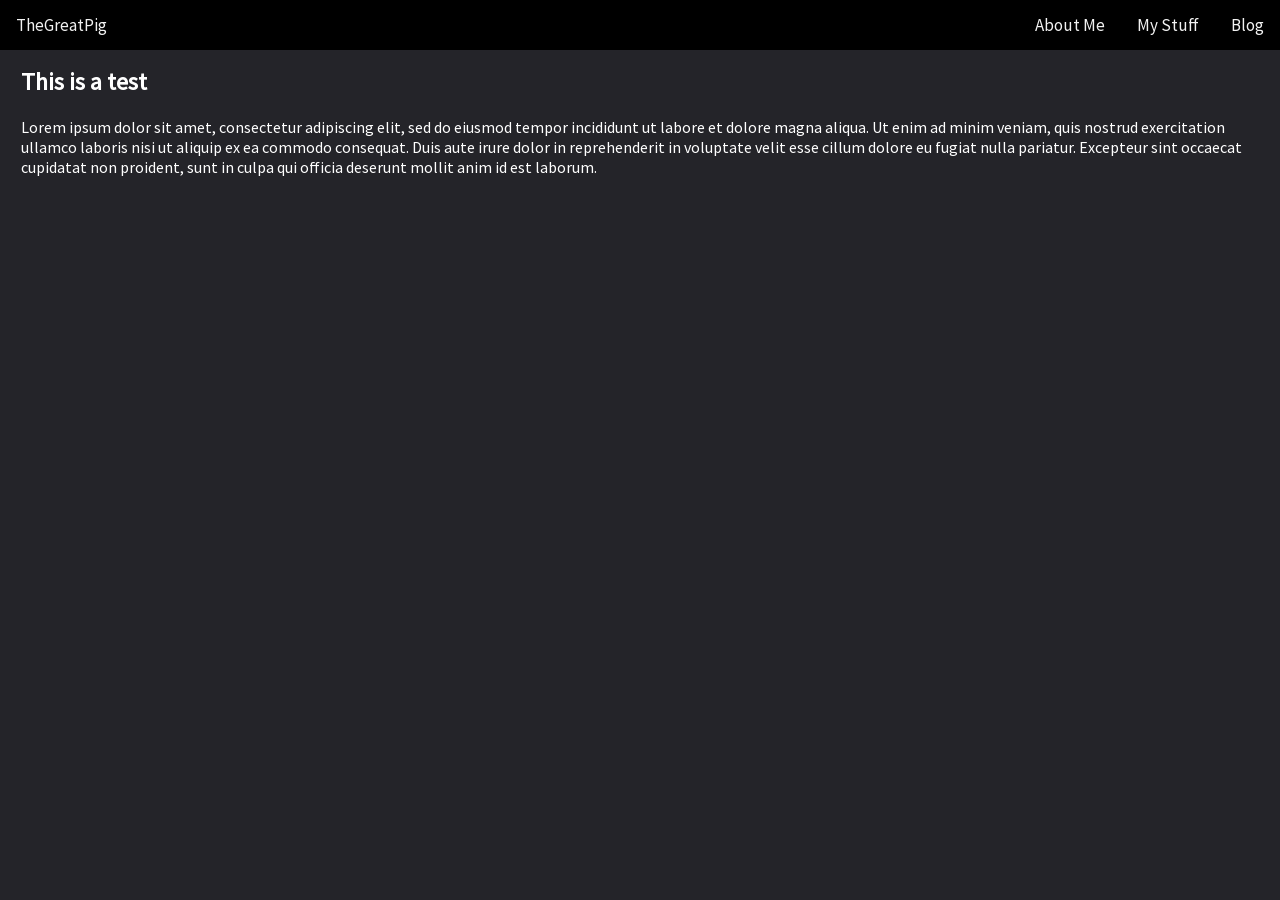
==== index.html @ e9ac21f5 "added navigation bar" ====
<!doctype html>
<html>
    <head>
        <meta charset="UTF-8">
        <link rel="stylesheet" href="styles.css">
        <title>TheGreatPig - Official Site</title>
    </head>

    <body>
        <div class="navbar">
            <div class="navbar_logo">
                TheGreatPig
            </div>

            <a href=""><div class="navbar_buttons">Blog</div></a>
            <a href=""><div class="navbar_buttons">My Stuff</div></a>
            <a href=""><div class="navbar_buttons">About Me</div></a>
            
        </div> 

        <div class="main">
            <h2>This is a test</h2>
            <div class="thing1"> 
                Lorem ipsum dolor sit amet, consectetur adipiscing elit, sed do eiusmod tempor incididunt ut labore et dolore magna aliqua. Ut enim ad minim veniam, quis nostrud exercitation ullamco laboris nisi ut aliquip ex ea commodo consequat. Duis aute irure dolor in reprehenderit in voluptate velit esse cillum dolore eu fugiat nulla pariatur. Excepteur sint occaecat cupidatat non proident, sunt in culpa qui officia deserunt mollit anim id est laborum.
            </div>
        </div>
    </body>
</html>
---- styles.css ----
@font-face { 
    font-family: SourceSansPro;
    src: url(data/Source_Sans_Pro/SourceSansPro-Regular.ttf);}
body {
    background-color: #242429;
    color: #ffffff;
    font-family: SourceSansPro, helvetica, arial, sans serif;
    margin: 0;
}
.navbar {
    display: block;
    background-color: #000000;
    overflow: hidden;
    position: fixed;
    top: 0;
    width: 100%;
}

.navbar_buttons {
    float: right;
    color: #f2f2f2;
    padding: 14px 16px;
    text-decoration: none;
    font-size: 17px;
}

.navbar_buttons:hover {
    color: #d31fca;
}

.navbar_logo {
    float: left;
    color: #f2f2f2;
    padding: 14px 16px;
    text-decoration: none;
    font-size: 17px;

}



.main {
    padding: 16px;
    margin-top: 30px;
    margin-left: 5px;
}
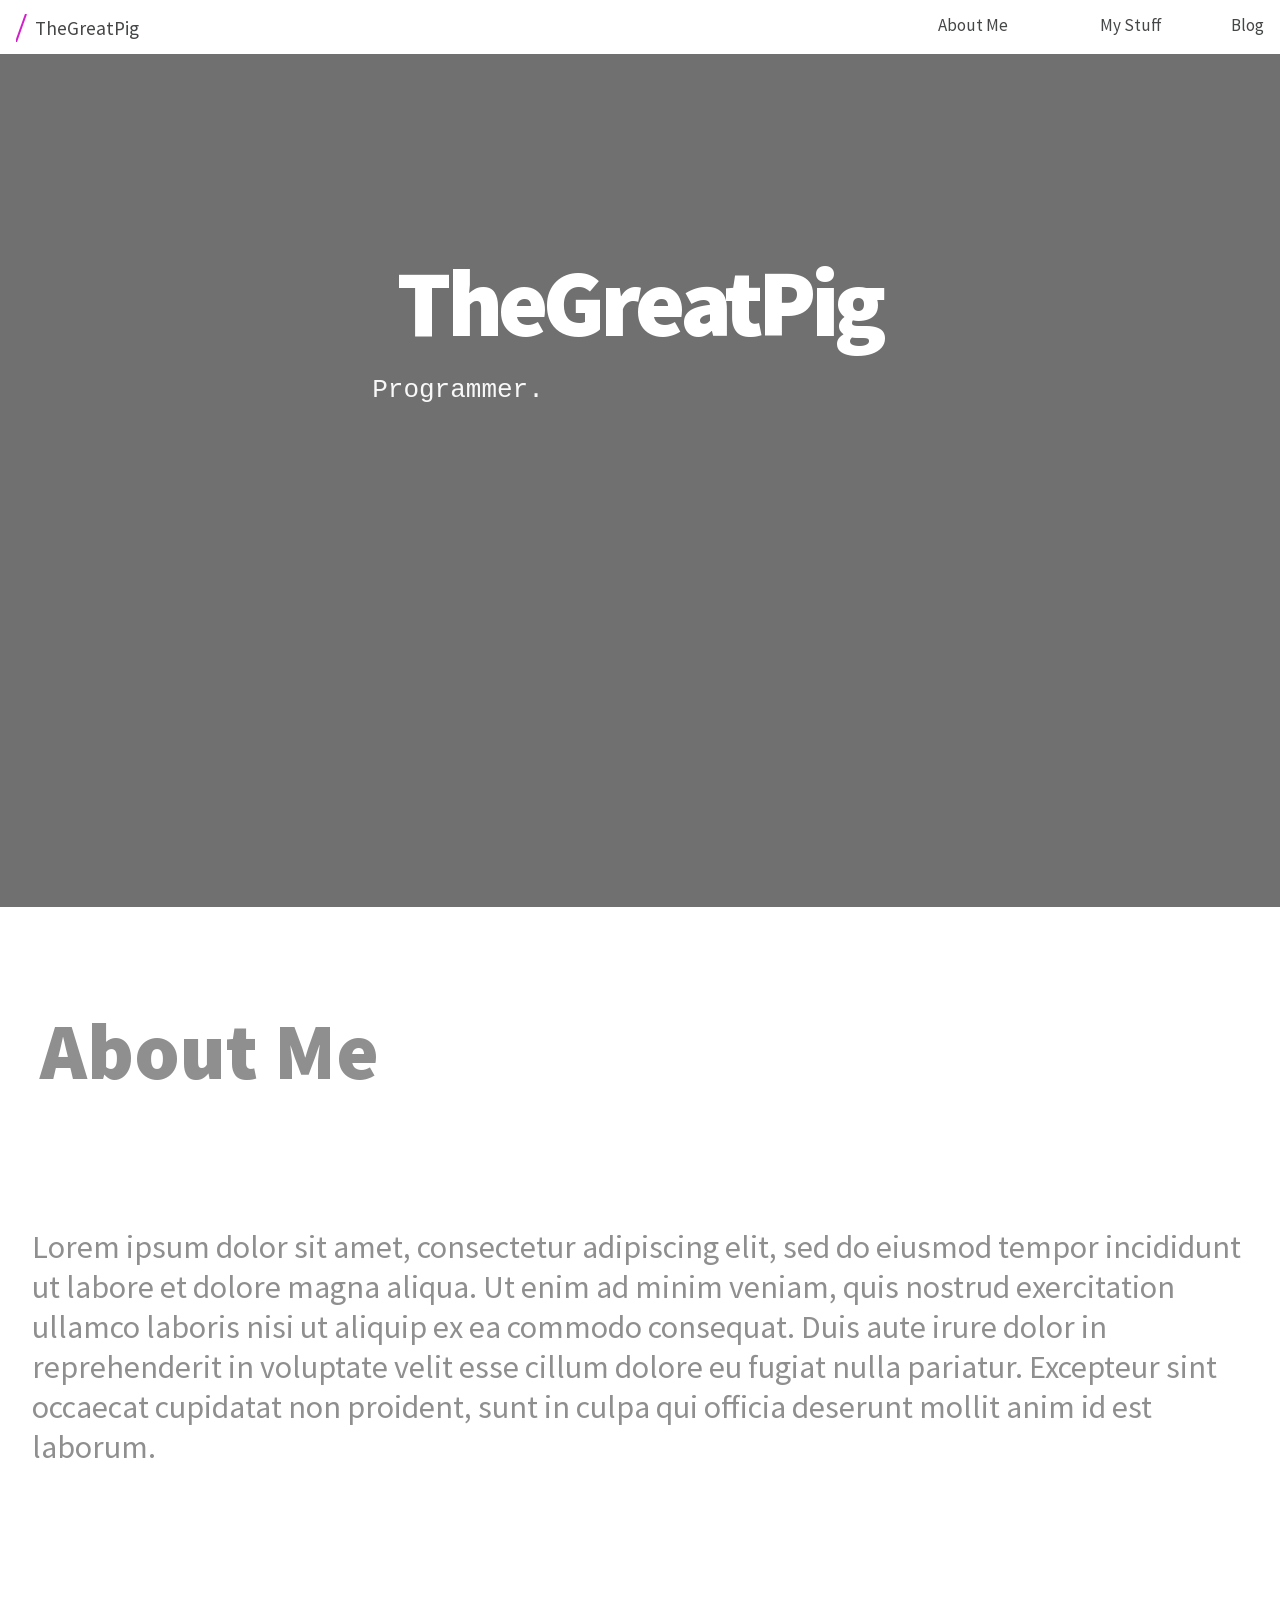
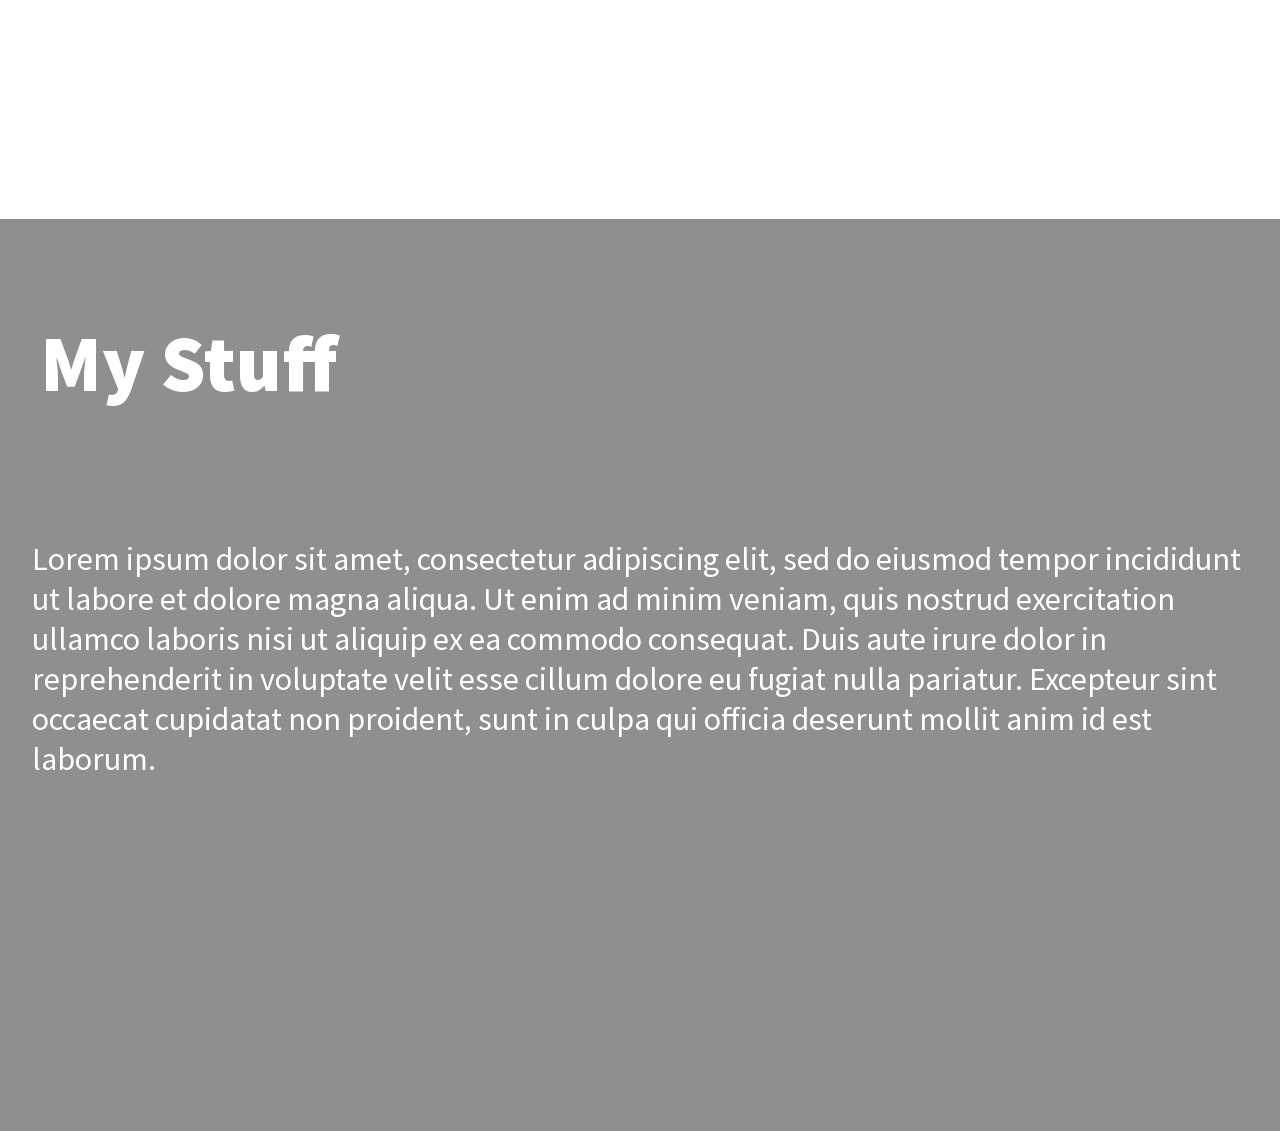
==== commit d9aafb04: "added about me and my stuff section, smooth scrolling and new color style" ====
--- a/index.html
+++ b/index.html
@@ -4,25 +4,56 @@
         <meta charset="UTF-8">
         <link rel="stylesheet" href="styles.css">
         <title>TheGreatPig - Official Site</title>
+        <script src="scripts.js"></script>
+
     </head>
 
     <body>
+        <script src="scripts.js"></script>
         <div class="navbar">
-            <div class="navbar_logo">
-                TheGreatPig
+            <div class="navbar-logo">
+                <a href="javascript:scrollTo(0);">
+                    <div class="navbar-logo-line">
+                        <svg height="28" width="28">
+                            <line x1="10" y1="0" x2="0" y2="28"
+                            style="stroke: #d31fca;stroke-width: 2;" />
+                        </svg>
+                    </div>
+                    <div class="navbar-logo-text">
+                        TheGreatPig
+                    </div>
+                </a>
             </div>
-
-            <a href=""><div class="navbar_buttons">Blog</div></a>
-            <a href=""><div class="navbar_buttons">My Stuff</div></a>
-            <a href=""><div class="navbar_buttons">About Me</div></a>
-            
+            <a href="javascript:scrollTo(860);"><div class="navbar-buttons">About Me</div></a>
+            <a href="javascript:scrollTo(1720);"><div class="navbar-buttons">My Stuff</div></a>
+            <a href=""><div class="navbar-buttons">Blog</div></a>
         </div> 
 
-        <div class="main">
-            <h2>This is a test</h2>
-            <div class="thing1"> 
-                Lorem ipsum dolor sit amet, consectetur adipiscing elit, sed do eiusmod tempor incididunt ut labore et dolore magna aliqua. Ut enim ad minim veniam, quis nostrud exercitation ullamco laboris nisi ut aliquip ex ea commodo consequat. Duis aute irure dolor in reprehenderit in voluptate velit esse cillum dolore eu fugiat nulla pariatur. Excepteur sint occaecat cupidatat non proident, sunt in culpa qui officia deserunt mollit anim id est laborum.
+        <div class="main-container">
+            <div class="name-container">
+                <div class="name-heading">
+                    <h1>TheGreatPig</h1>
+                </div>
+                <div class="name-text">
+                    Programmer.
+                </div>
+            </div>
+            <div class="about-container">
+                <div class="about-heading">
+                    <h1>About Me</h1>
+                </div>
+                <div class="about-text">
+                    Lorem ipsum dolor sit amet, consectetur adipiscing elit, sed do eiusmod tempor incididunt ut labore et dolore magna aliqua. Ut enim ad minim veniam, quis nostrud exercitation ullamco laboris nisi ut aliquip ex ea commodo consequat. Duis aute irure dolor in reprehenderit in voluptate velit esse cillum dolore eu fugiat nulla pariatur. Excepteur sint occaecat cupidatat non proident, sunt in culpa qui officia deserunt mollit anim id est laborum.
+                </div>
+            </div>
+            <div class="my-stuff-container">
+                <div class="my-stuff-heading">
+                    <h1>My Stuff</h1>
+                </div>
+                <div class="my-stuff-text">
+                    Lorem ipsum dolor sit amet, consectetur adipiscing elit, sed do eiusmod tempor incididunt ut labore et dolore magna aliqua. Ut enim ad minim veniam, quis nostrud exercitation ullamco laboris nisi ut aliquip ex ea commodo consequat. Duis aute irure dolor in reprehenderit in voluptate velit esse cillum dolore eu fugiat nulla pariatur. Excepteur sint occaecat cupidatat non proident, sunt in culpa qui officia deserunt mollit anim id est laborum.
+                </div>
             </div>
         </div>
     </body>
-</html>
+</html>
--- a/styles.css
+++ b/styles.css
@@ -1,6 +1,17 @@
 @font-face { 
     font-family: SourceSansPro;
-    src: url(data/Source_Sans_Pro/SourceSansPro-Regular.ttf);}
+    src: url(data/Source_Sans_Pro/SourceSansPro-Regular.ttf);
+}
+
+@font-face { 
+    font-family: SourceSansPro-Black;
+    src: url(data/Source_Sans_Pro/SourceSansPro-Black.ttf);
+}
+
+html {
+    scroll-behavior: smooth;
+  }
+
 body {
     background-color: #242429;
     color: #ffffff;
@@ -8,39 +19,112 @@
     margin: 0;
 }
 .navbar {
-    display: block;
-    background-color: #000000;
+    display: grid;
+    background-color: #ffffff;
     overflow: hidden;
     position: fixed;
     top: 0;
     width: 100%;
+    text-decoration: none;
+    color: #454647;
+    grid-template-columns: 8fr 2fr 1.5fr 1fr;
 }
 
-.navbar_buttons {
+.navbar-buttons {
     float: right;
-    color: #f2f2f2;
     padding: 14px 16px;
     text-decoration: none;
     font-size: 17px;
+    color: #454647
 }
 
-.navbar_buttons:hover {
+.navbar-buttons:hover {
     color: #d31fca;
 }
 
-.navbar_logo {
-    float: left;
-    color: #f2f2f2;
+.navbar-logo {
     padding: 14px 16px;
     text-decoration: none;
-    font-size: 17px;
-
 }
 
+.navbar-logo a {
+    text-decoration: none;
+}
 
+.navbar-logo-text {
+    margin-top: -1.55em;
+    margin-left: 1em;
+    text-decoration: none;
+    font-size: 1.2em;
+    color: #454647
+}
 
-.main {
-    padding: 16px;
-    margin-top: 30px;
-    margin-left: 5px;
-}+.main-container {
+    display: grid;
+    margin-top: 50px;
+}
+
+.name-container {
+    display: grid;
+    width: 100%;
+    padding-top: 8em;
+    padding-bottom: 30em;
+    background-color: #707070;
+    grid-template-columns: auto;
+    
+}
+
+.name-heading {
+    font-family: SourceSansPro-Black, sans-serif;
+    font-size: 3em;
+    display: flex;
+    justify-content: center;
+    align-items: center;
+    letter-spacing: -0.1em;
+}
+.name-text {
+    font-size: 2em;
+    font-family: monospace;
+    margin-left: -14em;
+    margin-top: -2em;
+    text-align: center;
+    color: #f8f8f8;
+}
+
+.about-container {
+    display: grid;
+    width: 100%;
+    padding-bottom: 25%;
+    background-color: #ffffff;
+    color: #8f8f8f;
+    grid-template-columns: auto;
+}
+
+.about-heading {
+    margin: 1em;
+    font-family: SourceSansPro-Black, sans-serif;
+    font-size: 2.5em;
+}
+.about-text {
+    margin: 1em;
+    font-size: 2em;
+}
+
+.my-stuff-container {
+    display: grid;
+    width: 100%;
+    padding-bottom: 25%;
+    background-color: #8f8f8f;
+    color: #ffffff;
+    grid-template-columns: auto;
+}
+
+.my-stuff-heading {
+    margin: 1em;
+    font-family: SourceSansPro-Black, sans-serif;
+    font-size: 2.5em;
+}
+.my-stuff-text {
+    margin: 1em;
+    font-size: 2em;
+}
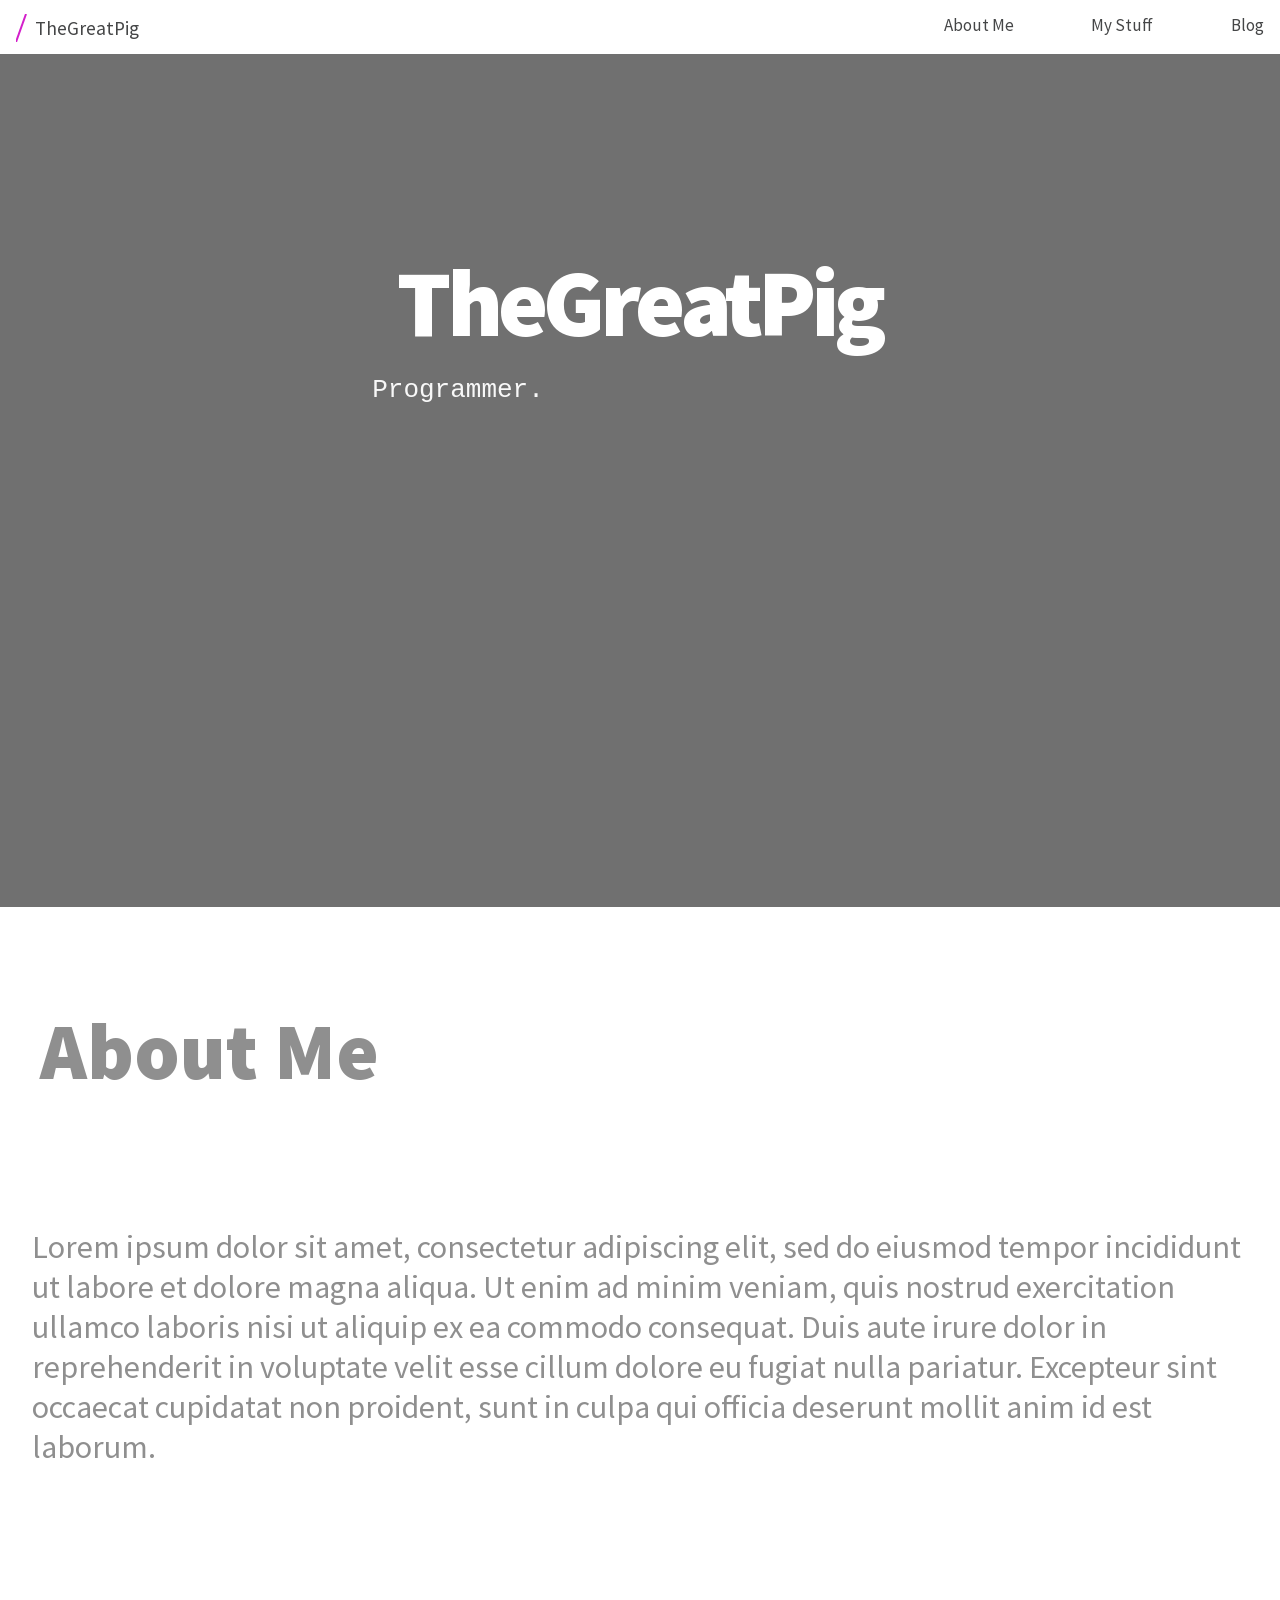
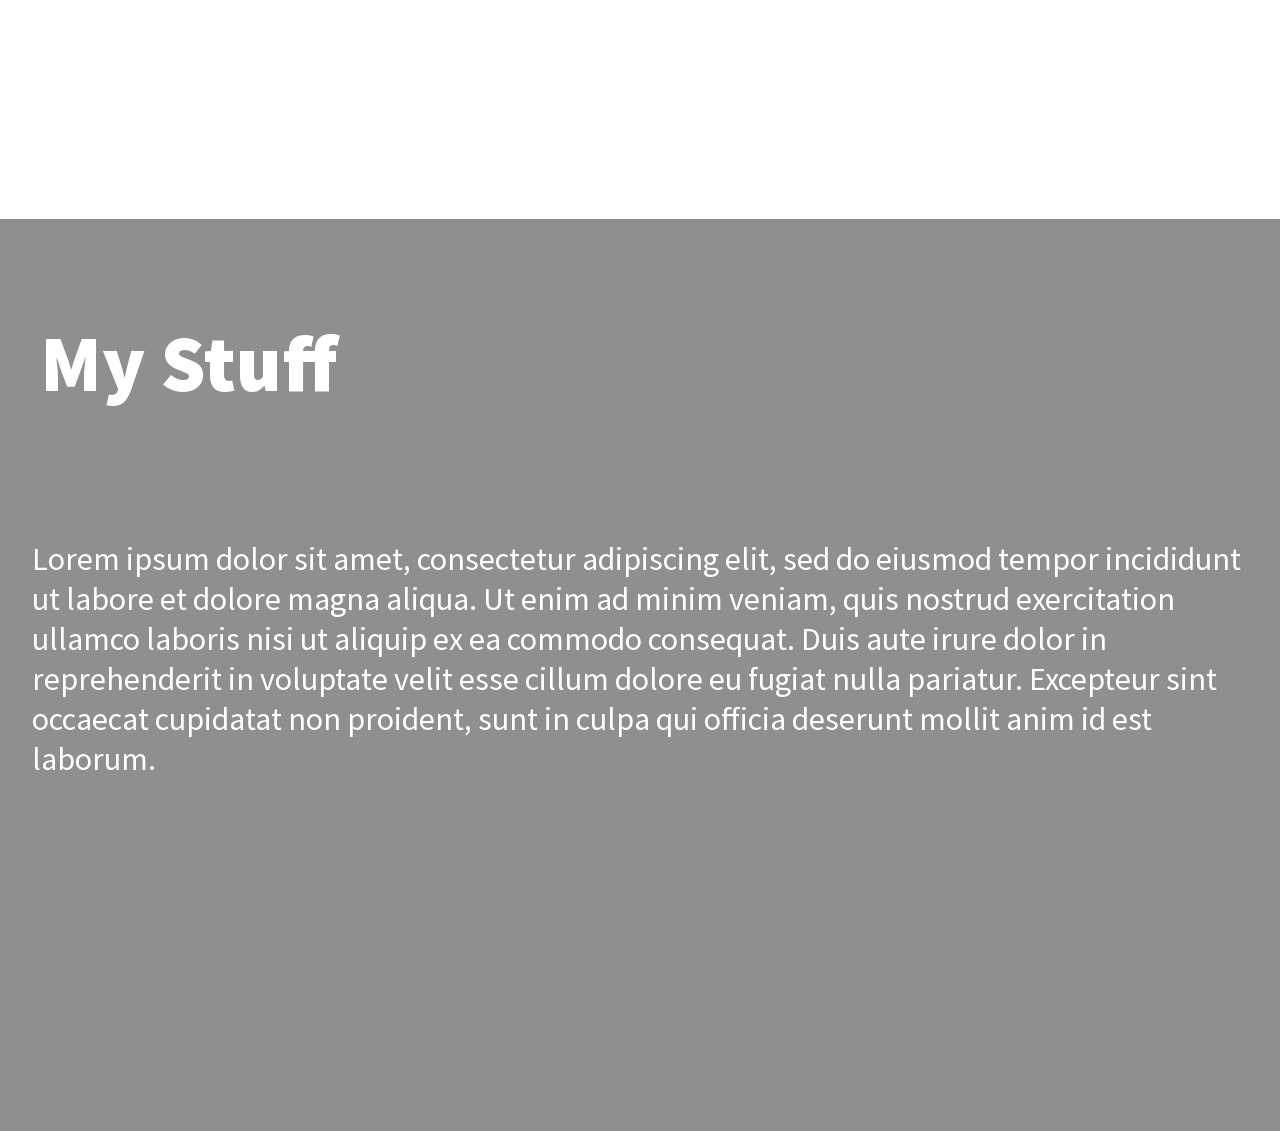
==== commit a21c5816: "fixed navigation bar" ====
--- a/index.html
+++ b/index.html
@@ -24,6 +24,7 @@
                     </div>
                 </a>
             </div>
+            <div class="navbar-space"></div>
             <a href="javascript:scrollTo(860);"><div class="navbar-buttons">About Me</div></a>
             <a href="javascript:scrollTo(1720);"><div class="navbar-buttons">My Stuff</div></a>
             <a href=""><div class="navbar-buttons">Blog</div></a>
--- a/styles.css
+++ b/styles.css
@@ -27,7 +27,7 @@
     width: 100%;
     text-decoration: none;
     color: #454647;
-    grid-template-columns: 8fr 2fr 1.5fr 1fr;
+    grid-template-columns: 2fr 6fr 1.25fr 1.25fr 1fr;
 }
 
 .navbar-buttons {
@@ -45,11 +45,13 @@
 .navbar-logo {
     padding: 14px 16px;
     text-decoration: none;
+
 }
 
 .navbar-logo a {
     text-decoration: none;
 }
+
 
 .navbar-logo-text {
     margin-top: -1.55em;
@@ -57,6 +59,10 @@
     text-decoration: none;
     font-size: 1.2em;
     color: #454647
+}
+
+.navbar-logo-text:hover{
+    color: #d31fca;
 }
 
 .main-container {
@@ -89,6 +95,7 @@
     margin-top: -2em;
     text-align: center;
     color: #f8f8f8;
+    pointer-events: none;
 }
 
 .about-container {
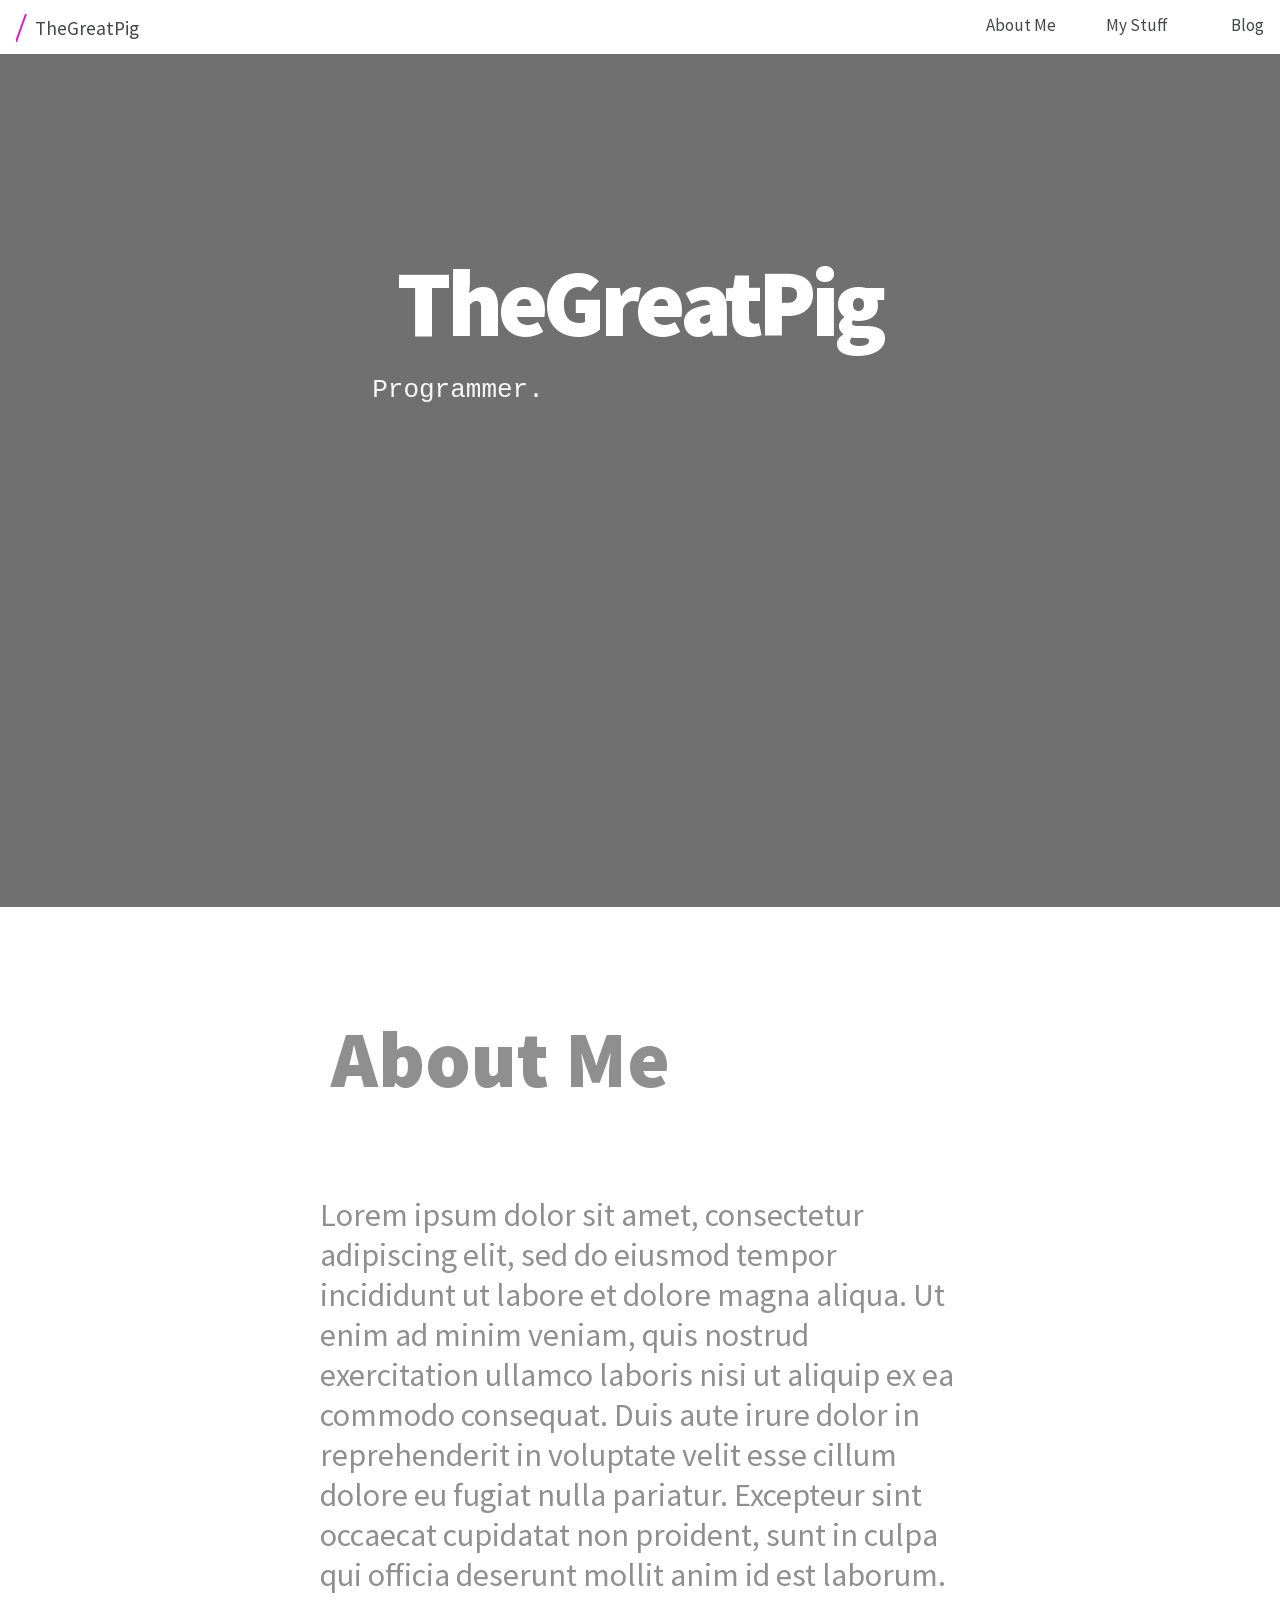
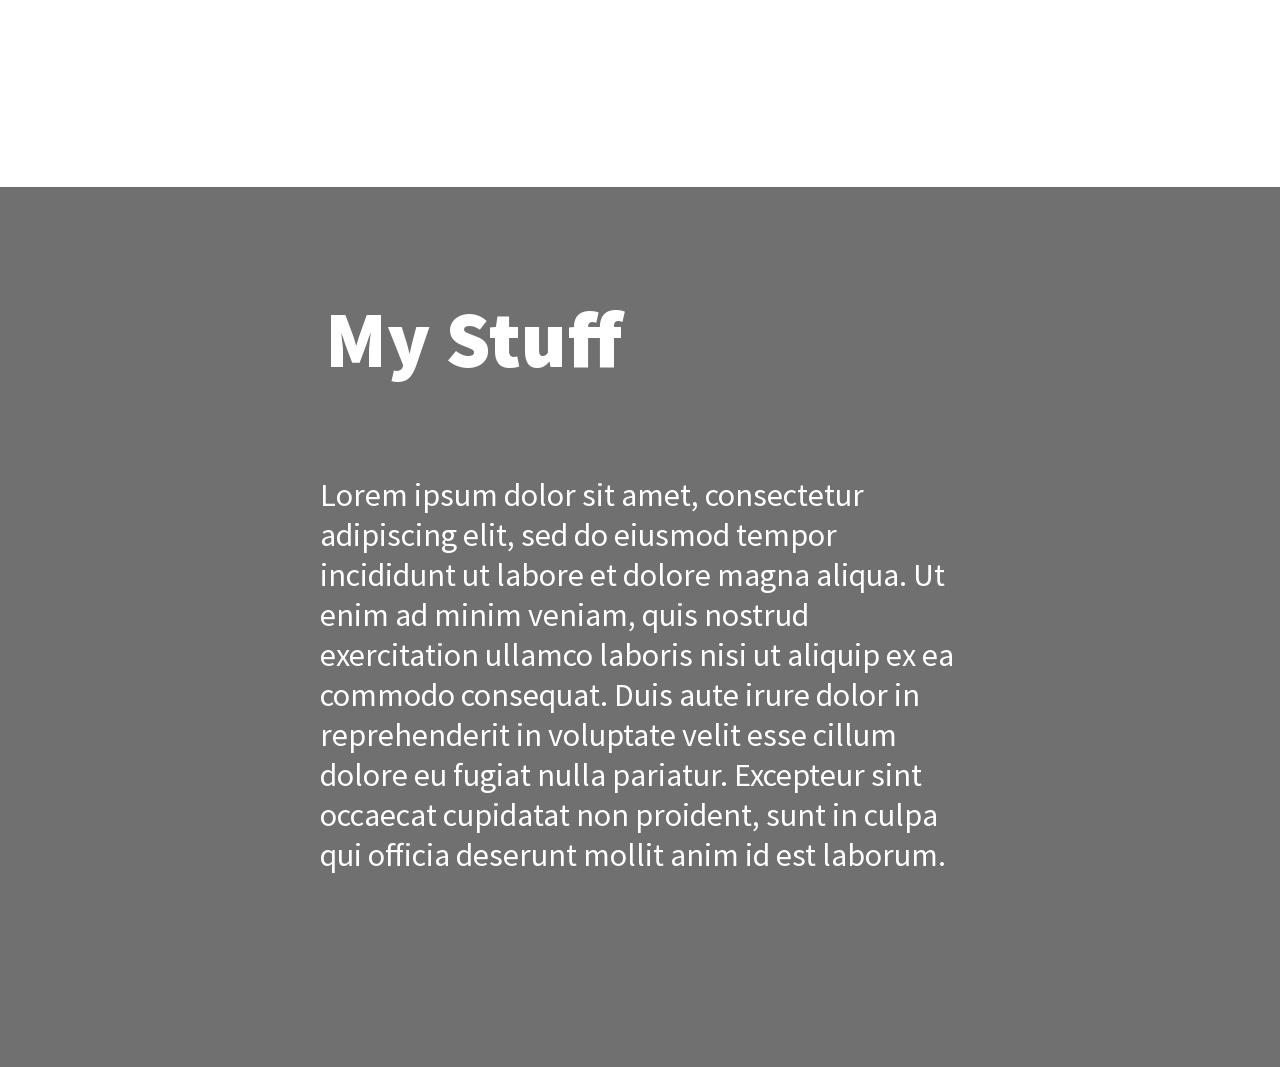
==== commit fdc0923c: "added consistent site length and navbar border" ====
--- a/index.html
+++ b/index.html
@@ -12,7 +12,7 @@
         <script src="scripts.js"></script>
         <div class="navbar">
             <div class="navbar-logo">
-                <a href="javascript:scrollTo(0);">
+                <a href="javascript:void(0)" onclick="javascript:scrollToPoint(0);">
                     <div class="navbar-logo-line">
                         <svg height="28" width="28">
                             <line x1="10" y1="0" x2="0" y2="28"
@@ -25,8 +25,8 @@
                 </a>
             </div>
             <div class="navbar-space"></div>
-            <a href="javascript:scrollTo(860);"><div class="navbar-buttons">About Me</div></a>
-            <a href="javascript:scrollTo(1720);"><div class="navbar-buttons">My Stuff</div></a>
+            <a href="javascript:void(0)" onclick="javascript:scrollToPoint(860);"><div class="navbar-buttons">About Me</div></a>
+            <a href="javascript:void(0)" onclick="javascript:scrollToPoint(1745);"><div class="navbar-buttons">My Stuff</div></a>
             <a href=""><div class="navbar-buttons">Blog</div></a>
         </div> 
 
--- a/styles.css
+++ b/styles.css
@@ -21,13 +21,16 @@
 .navbar {
     display: grid;
     background-color: #ffffff;
+    outline-width: 1px;
+    outline-color: #707070;
+    outline-style: solid;
     overflow: hidden;
     position: fixed;
     top: 0;
     width: 100%;
     text-decoration: none;
     color: #454647;
-    grid-template-columns: 2fr 6fr 1.25fr 1.25fr 1fr;
+    grid-template-columns: 10em 6fr 7em 7em 6em;
 }
 
 .navbar-buttons {
@@ -70,6 +73,11 @@
     margin-top: 50px;
 }
 
+.main-container a {
+    text-decoration: none;
+    color: #707070;
+}
+
 .name-container {
     display: grid;
     width: 100%;
@@ -88,6 +96,7 @@
     align-items: center;
     letter-spacing: -0.1em;
 }
+
 .name-text {
     font-size: 2em;
     font-family: monospace;
@@ -99,39 +108,49 @@
 }
 
 .about-container {
+    color: #8f8f8f;
+    background-color: #ffffff;
     display: grid;
+    grid-template-columns: auto;
     width: 100%;
-    padding-bottom: 25%;
-    background-color: #ffffff;
-    color: #8f8f8f;
-    grid-template-columns: auto;
+    padding-top: 3em;
+    padding-bottom: 10em;
 }
 
 .about-heading {
-    margin: 1em;
     font-family: SourceSansPro-Black, sans-serif;
     font-size: 2.5em;
+    text-align: center;
+    margin-left: -7em;
 }
+
 .about-text {
-    margin: 1em;
     font-size: 2em;
+    max-width: 20em;
+    margin: 1em auto;
 }
 
 .my-stuff-container {
+    background-color: #707070;
     display: grid;
+    grid-template-columns: auto;
     width: 100%;
-    padding-bottom: 25%;
-    background-color: #8f8f8f;
-    color: #ffffff;
-    grid-template-columns: auto;
+    padding-top: 3em;
+    padding-bottom: 10em;
 }
 
 .my-stuff-heading {
-    margin: 1em;
     font-family: SourceSansPro-Black, sans-serif;
     font-size: 2.5em;
+    text-align: center;
+    margin-left: -8.35em;
+
 }
+
 .my-stuff-text {
-    margin: 1em;
     font-size: 2em;
+    max-width: 20em;
+    margin: 1em auto;
+
+    
 }
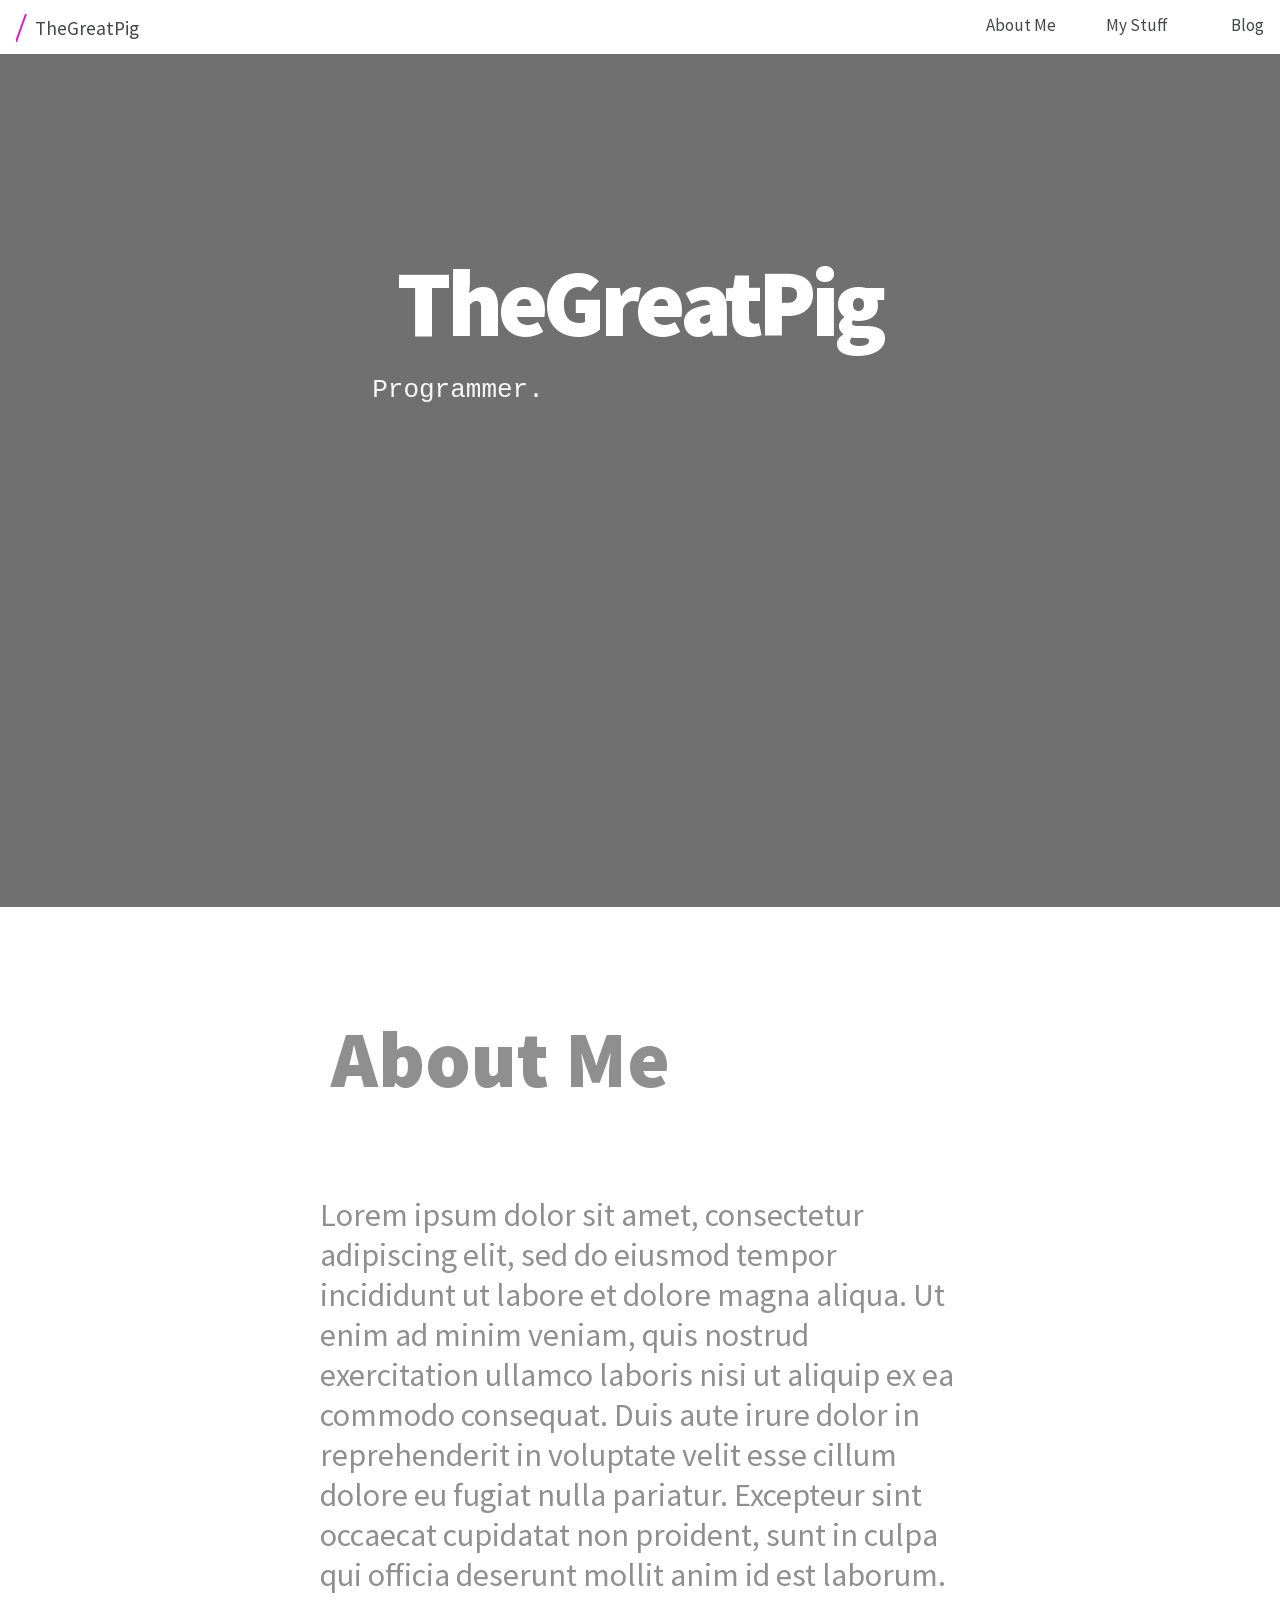
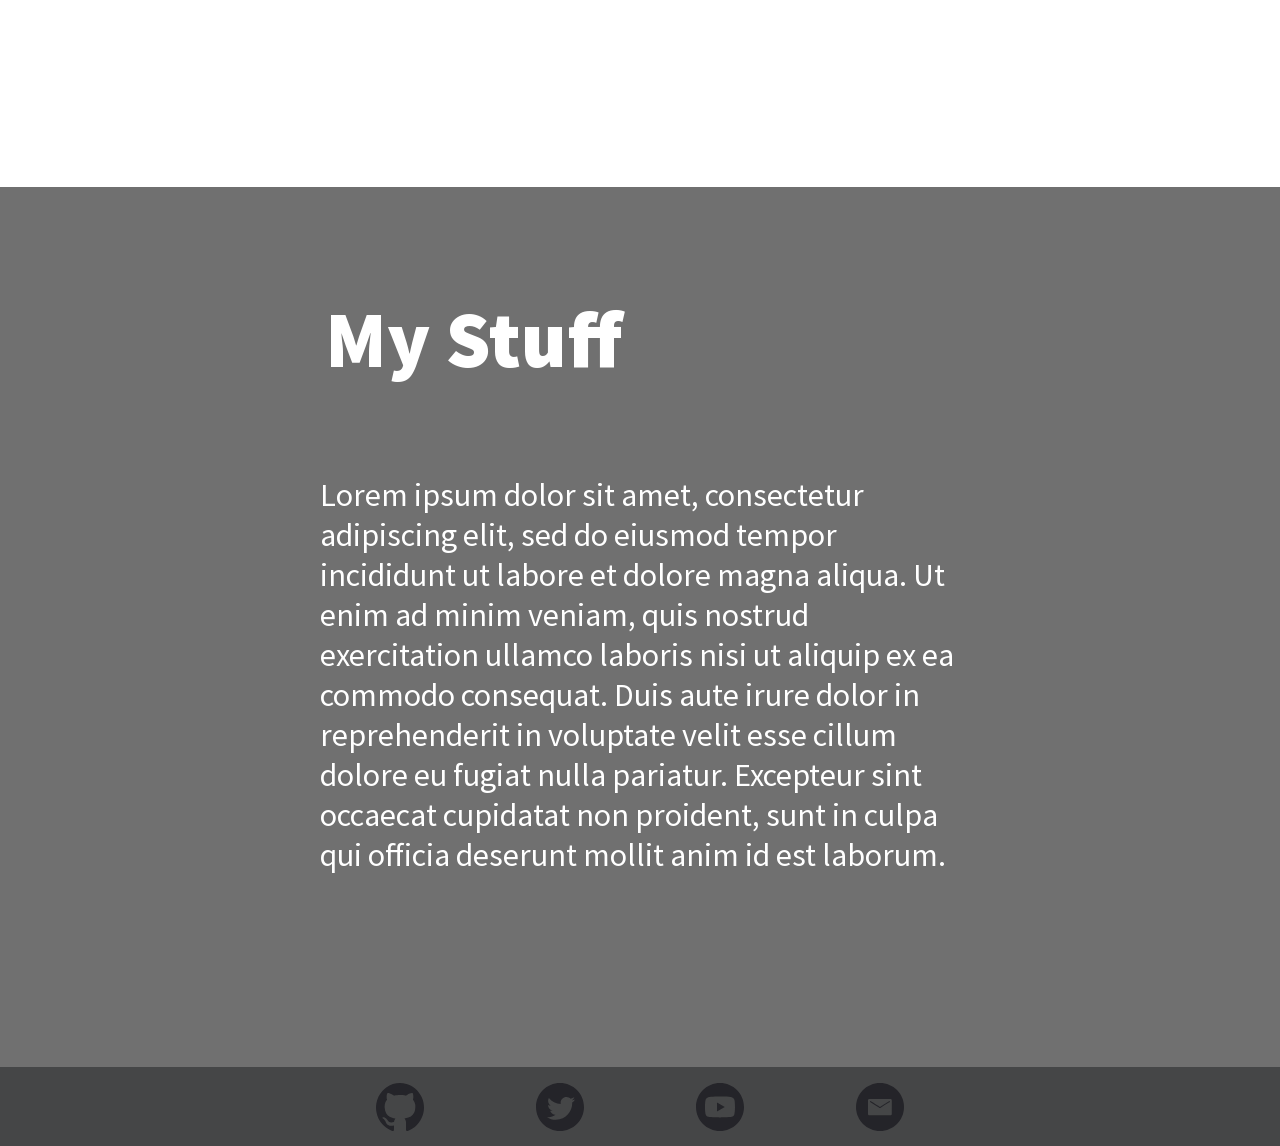
==== commit d9493f25: "added footer" ====
--- a/index.html
+++ b/index.html
@@ -2,15 +2,16 @@
 <html>
     <head>
         <meta charset="UTF-8">
+        <meta name="description" content="Homepage of stupid Programmer">
         <link rel="stylesheet" href="styles.css">
-        <title>TheGreatPig - Official Site</title>
+        <title>TheGreatPig's page</title>
         <script src="scripts.js"></script>
 
     </head>
 
     <body>
         <script src="scripts.js"></script>
-        <div class="navbar">
+        <div class="navbar-container">
             <div class="navbar-logo">
                 <a href="javascript:void(0)" onclick="javascript:scrollToPoint(0);">
                     <div class="navbar-logo-line">
@@ -56,5 +57,20 @@
                 </div>
             </div>
         </div>
+
+        <div class="footer-container">
+            <div class="footer-github">
+                <a href="http://github.com/TheGreatPig" target="_blank"><img src="data/github-logo.svg" alt="github-logo"></a>
+            </div>
+            <div class="footer-twitter">
+                <a href="http://twitter.com/TheGreatPig1" target="_blank"><img src="data/twitter-logo.svg" alt="twitter-logo"></a>
+            </div>
+            <div class="footer-youtube">
+                <a href="" target="_blank"><img src="data/youtube_logo.svg" alt="youtube-logo"></a>
+            </div>
+            <div class="footer-email">
+                <a href="" target="_blank"><img src="data/mail-logo.svg" alt="twitter-logo"></a>
+            </div>
+        </div>
     </body>
 </html>
--- a/styles.css
+++ b/styles.css
@@ -18,7 +18,7 @@
     font-family: SourceSansPro, helvetica, arial, sans serif;
     margin: 0;
 }
-.navbar {
+.navbar-container {
     display: grid;
     background-color: #ffffff;
     outline-width: 1px;
@@ -48,7 +48,6 @@
 .navbar-logo {
     padding: 14px 16px;
     text-decoration: none;
-
 }
 
 .navbar-logo a {
@@ -61,7 +60,7 @@
     margin-left: 1em;
     text-decoration: none;
     font-size: 1.2em;
-    color: #454647
+    color: #454647;
 }
 
 .navbar-logo-text:hover{
@@ -85,7 +84,6 @@
     padding-bottom: 30em;
     background-color: #707070;
     grid-template-columns: auto;
-    
 }
 
 .name-heading {
@@ -144,13 +142,41 @@
     font-size: 2.5em;
     text-align: center;
     margin-left: -8.35em;
-
 }
 
 .my-stuff-text {
     font-size: 2em;
     max-width: 20em;
-    margin: 1em auto;
+    margin: 1em auto;    
+}
 
-    
+.footer-container {
+    display: grid;
+    grid-template-columns: 10em 10em 10em 10em;
+    background-color: #454647;
+    align-items: center;
+    justify-content: center;
+    padding-top: 1em;
+    padding-bottom: 0.7em;
 }
+
+.footer-container img {
+    max-width: 3em;
+    height: auto;
+}
+
+.footer-github {
+    text-align: center;
+}
+
+.footer-twitter {
+    text-align: center;
+}
+
+.footer-youtube {
+    text-align: center;
+}
+
+.footer-email {
+    text-align: center;
+}
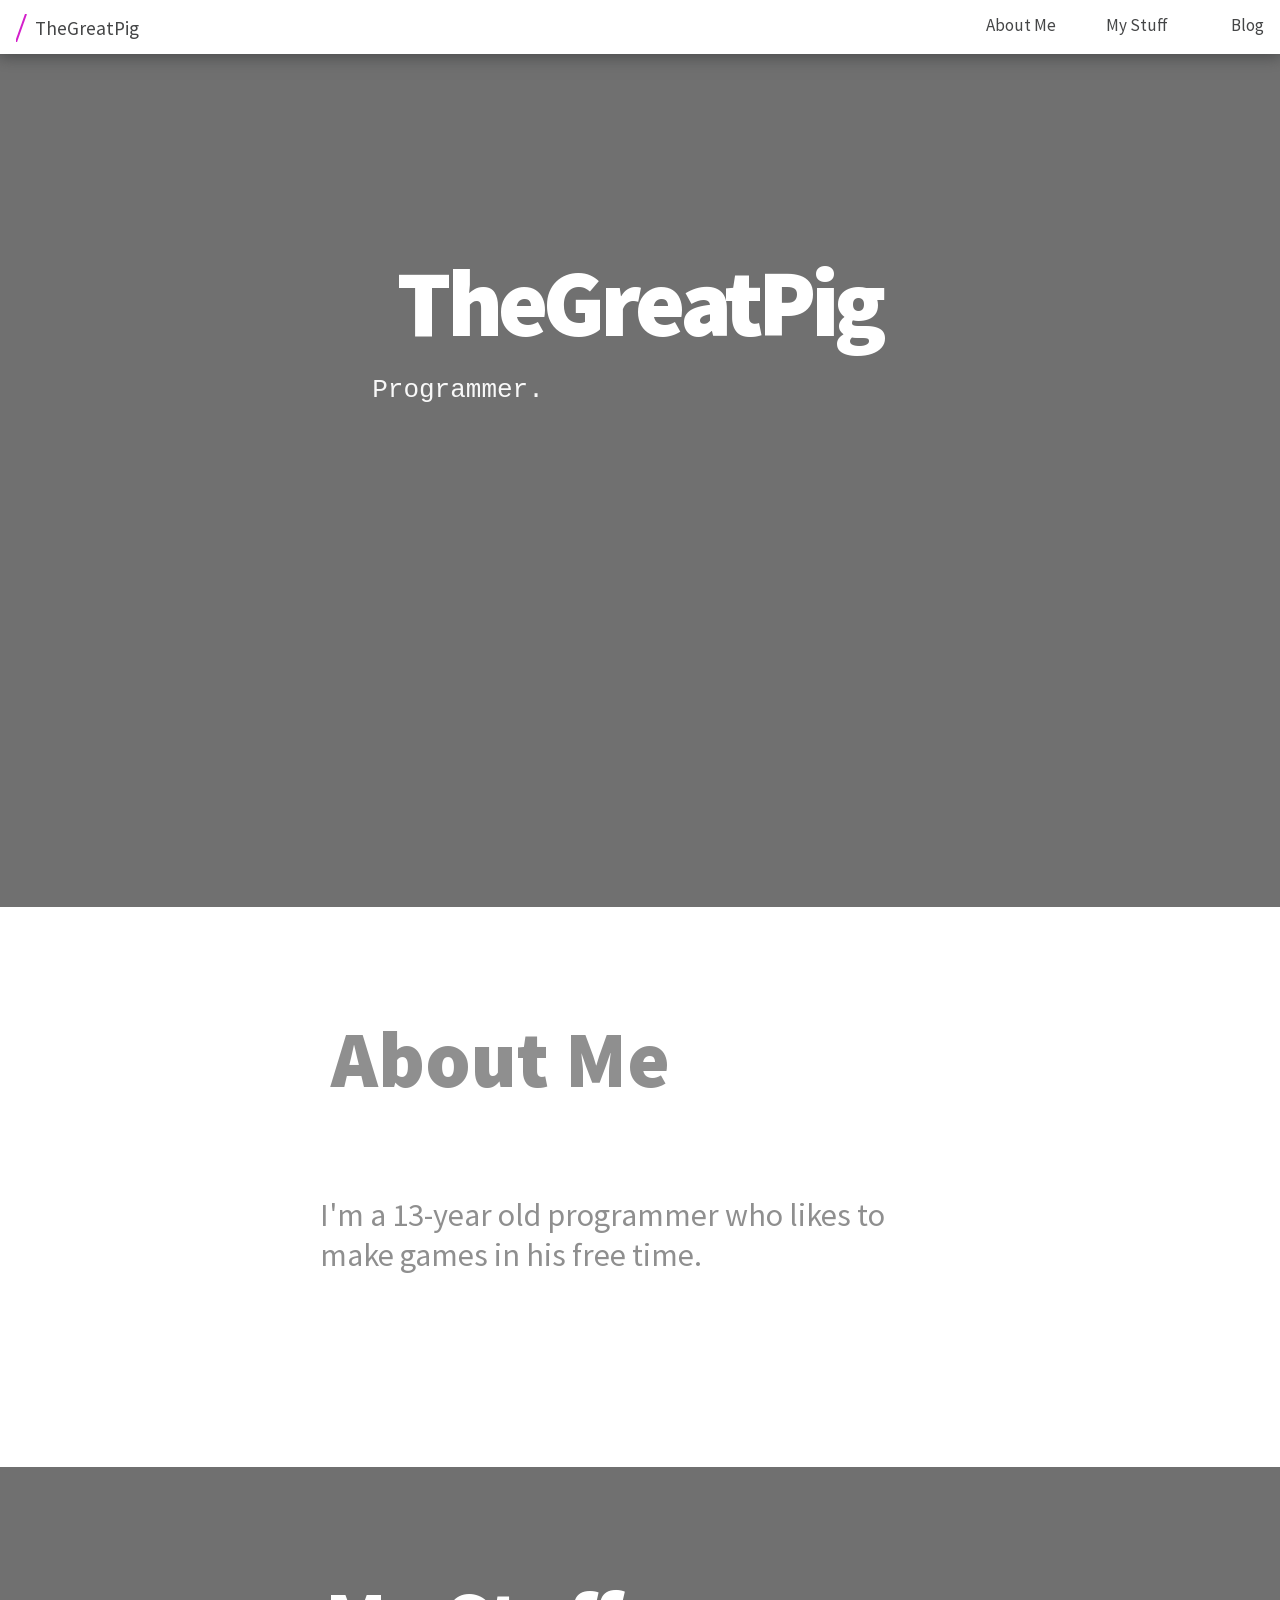
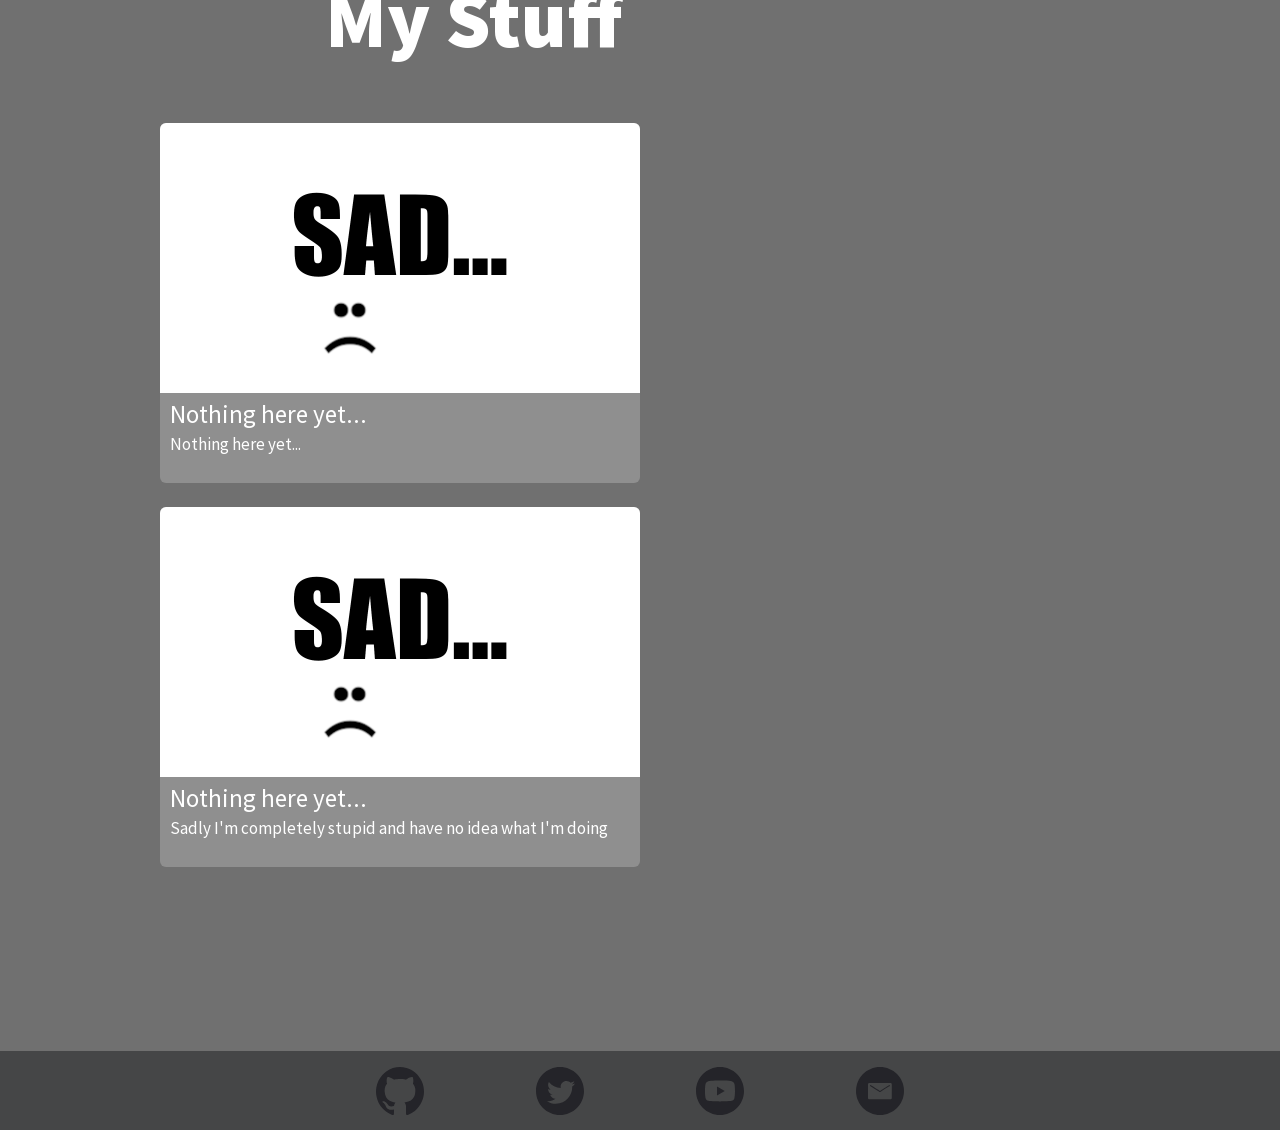
==== commit 6873c767: "made actual my stuff section" ====
--- a/index.html
+++ b/index.html
@@ -26,8 +26,8 @@
                 </a>
             </div>
             <div class="navbar-space"></div>
-            <a href="javascript:void(0)" onclick="javascript:scrollToPoint(860);"><div class="navbar-buttons">About Me</div></a>
-            <a href="javascript:void(0)" onclick="javascript:scrollToPoint(1745);"><div class="navbar-buttons">My Stuff</div></a>
+            <a href="javascript:void(0)" onclick="javascript:scrollToPoint(853);"><div class="navbar-buttons">About Me</div></a>
+            <a href="javascript:void(0)" onclick="javascript:scrollToPoint(1415);"><div class="navbar-buttons">My Stuff</div></a>
             <a href=""><div class="navbar-buttons">Blog</div></a>
         </div> 
 
@@ -45,28 +45,45 @@
                     <h1>About Me</h1>
                 </div>
                 <div class="about-text">
-                    Lorem ipsum dolor sit amet, consectetur adipiscing elit, sed do eiusmod tempor incididunt ut labore et dolore magna aliqua. Ut enim ad minim veniam, quis nostrud exercitation ullamco laboris nisi ut aliquip ex ea commodo consequat. Duis aute irure dolor in reprehenderit in voluptate velit esse cillum dolore eu fugiat nulla pariatur. Excepteur sint occaecat cupidatat non proident, sunt in culpa qui officia deserunt mollit anim id est laborum.
+                    I'm a 13-year old programmer who likes to make games in his free time.
                 </div>
             </div>
             <div class="my-stuff-container">
                 <div class="my-stuff-heading">
                     <h1>My Stuff</h1>
                 </div>
-                <div class="my-stuff-text">
-                    Lorem ipsum dolor sit amet, consectetur adipiscing elit, sed do eiusmod tempor incididunt ut labore et dolore magna aliqua. Ut enim ad minim veniam, quis nostrud exercitation ullamco laboris nisi ut aliquip ex ea commodo consequat. Duis aute irure dolor in reprehenderit in voluptate velit esse cillum dolore eu fugiat nulla pariatur. Excepteur sint occaecat cupidatat non proident, sunt in culpa qui officia deserunt mollit anim id est laborum.
+                <div class="my-stuff-grid-container">
+                    <div class="my-stuff-grid-row">
+                        <img src="data/test.png" alt="test" class="my-stuff-grid-image">
+                        <div class="my-stuff-grid-text-heading">
+                            Nothing here yet...
+                        </div>
+                        <div class="my-stuff-grid-text-subheading">
+                            Nothing here yet...
+                        </div>
+                    </div>
+                    <div class="my-stuff-grid-row">
+                        <img src="data/test.png" alt="test" class="my-stuff-grid-image">
+                        <div class="my-stuff-grid-text-heading">
+                            Nothing here yet...
+                        </div>
+                        <div class="my-stuff-grid-text-subheading">
+                            Sadly I'm completely stupid and have no idea what I'm doing
+                        </div>
+                    </div>
                 </div>
             </div>
         </div>
 
         <div class="footer-container">
             <div class="footer-github">
-                <a href="http://github.com/TheGreatPig" target="_blank"><img src="data/github-logo.svg" alt="github-logo"></a>
+                <a href="https://github.com/TheGreatPig" target="_blank"><img src="data/github-logo.svg" alt="github-logo"></a>
             </div>
             <div class="footer-twitter">
-                <a href="http://twitter.com/TheGreatPig1" target="_blank"><img src="data/twitter-logo.svg" alt="twitter-logo"></a>
+                <a href="https://twitter.com/TheGreatPig1" target="_blank"><img src="data/twitter-logo.svg" alt="twitter-logo"></a>
             </div>
             <div class="footer-youtube">
-                <a href="" target="_blank"><img src="data/youtube_logo.svg" alt="youtube-logo"></a>
+                <a href="https://www.youtube.com/channel/UCnF8iCAeh4vO_f7Rael4oAg" target="_blank"><img src="data/youtube_logo.svg" alt="youtube-logo"></a>
             </div>
             <div class="footer-email">
                 <a href="" target="_blank"><img src="data/mail-logo.svg" alt="twitter-logo"></a>
--- a/styles.css
+++ b/styles.css
@@ -21,9 +21,12 @@
 .navbar-container {
     display: grid;
     background-color: #ffffff;
+    box-shadow: 0 0 1em 2px #454647;
+    /*
     outline-width: 1px;
     outline-color: #707070;
     outline-style: solid;
+    */
     overflow: hidden;
     position: fixed;
     top: 0;
@@ -144,11 +147,47 @@
     margin-left: -8.35em;
 }
 
-.my-stuff-text {
-    font-size: 2em;
-    max-width: 20em;
-    margin: 1em auto;    
-}
+.my-stuff-grid-container {
+    display: grid;
+    grid-template-columns: auto;
+    margin-left: 10em;
+    margin-right: 10em;
+}
+
+.my-stuff-grid-row {
+    display: flex;
+    flex: 0 50%;
+    border-radius: 6px;
+    width: 480px;
+    height: 360px;
+    background-color: #8f8f8f;
+    margin-bottom: 1.5em;
+}
+
+.my-stuff-grid-image {
+    border-top-left-radius: 6px;
+    border-top-right-radius: 6px;
+    width: 480px;
+    height: 270px;
+}
+
+.my-stuff-grid-text-heading {
+    position: absolute;
+    margin-top: 275px;
+    margin-left: 10px;
+    font-size: 25px;
+    color: #ffffff;
+}
+
+.my-stuff-grid-text-subheading {
+    position: absolute;
+    margin-top: 310px;
+    margin-left: 10px;
+    font-size: 17px;
+    max-width: 460px;
+    overflow: hidden;
+}
+
 
 .footer-container {
     display: grid;
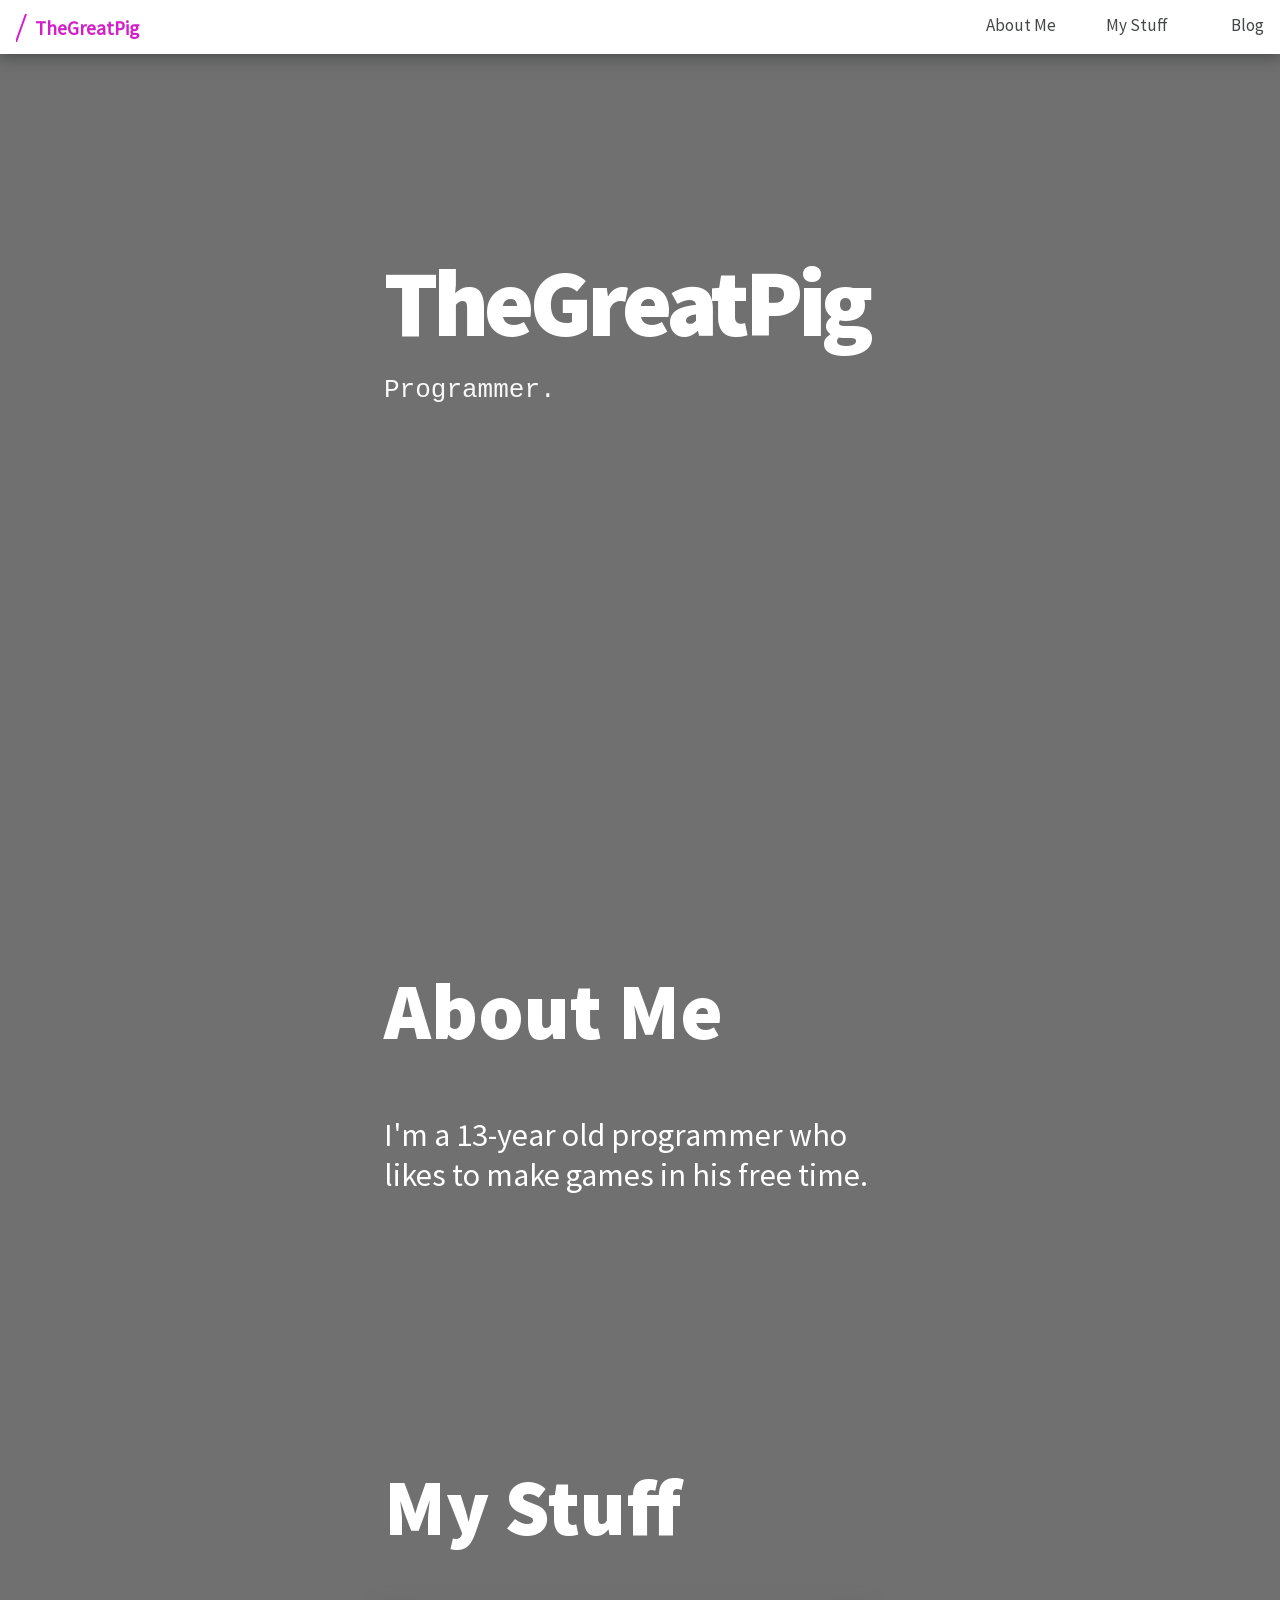
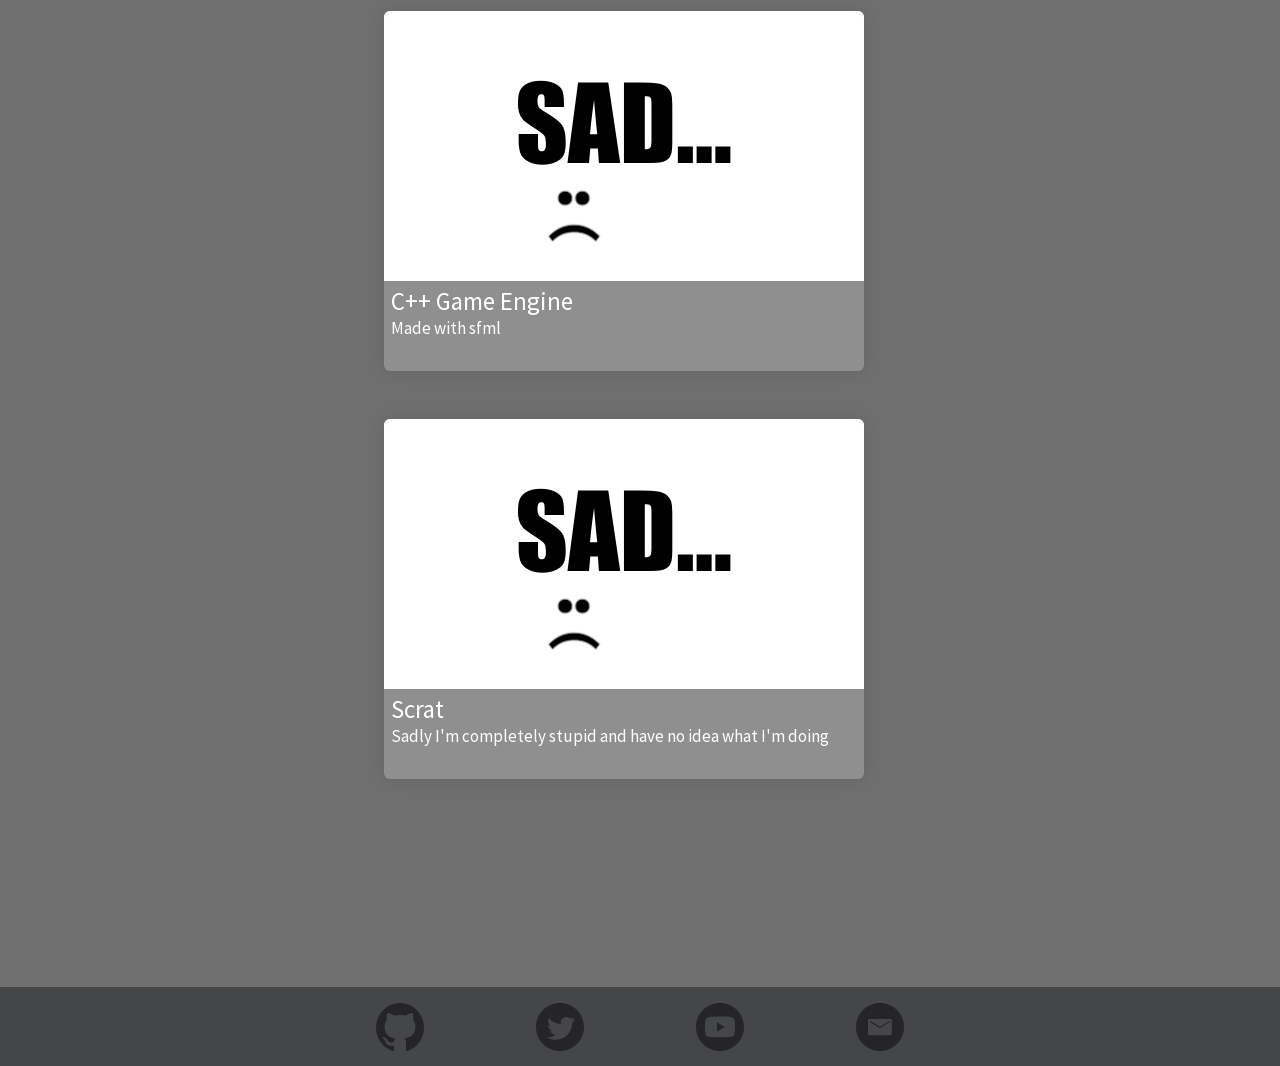
==== commit 7996e2f2: "made better centering" ====
--- a/index.html
+++ b/index.html
@@ -29,7 +29,7 @@
             <a href="javascript:void(0)" onclick="javascript:scrollToPoint(853);"><div class="navbar-buttons">About Me</div></a>
             <a href="javascript:void(0)" onclick="javascript:scrollToPoint(1415);"><div class="navbar-buttons">My Stuff</div></a>
             <a href=""><div class="navbar-buttons">Blog</div></a>
-        </div> 
+        </div>
 
         <div class="main-container">
             <div class="name-container">
@@ -54,22 +54,26 @@
                 </div>
                 <div class="my-stuff-grid-container">
                     <div class="my-stuff-grid-row">
-                        <img src="data/test.png" alt="test" class="my-stuff-grid-image">
-                        <div class="my-stuff-grid-text-heading">
-                            Nothing here yet...
-                        </div>
-                        <div class="my-stuff-grid-text-subheading">
-                            Nothing here yet...
-                        </div>
+                        <a href="" target="_blank">
+                            <img src="data/test.png" alt="test" class="my-stuff-grid-image">
+                            <div class="my-stuff-grid-text-heading">
+                                C++ Game Engine
+                            </div>
+                            <div class="my-stuff-grid-text-subheading">
+                                Made with sfml
+                            </div>
+                        </a>
                     </div>
                     <div class="my-stuff-grid-row">
-                        <img src="data/test.png" alt="test" class="my-stuff-grid-image">
-                        <div class="my-stuff-grid-text-heading">
-                            Nothing here yet...
-                        </div>
-                        <div class="my-stuff-grid-text-subheading">
-                            Sadly I'm completely stupid and have no idea what I'm doing
-                        </div>
+                        <a href="" target="_blank">
+                            <img src="data/test.png" alt="test" class="my-stuff-grid-image">
+                            <div class="my-stuff-grid-text-heading">
+                                Scrat
+                            </div>
+                            <div class="my-stuff-grid-text-subheading">
+                                Sadly I'm completely stupid and have no idea what I'm doing
+                            </div>
+                        </a>
                     </div>
                 </div>
             </div>
--- a/styles.css
+++ b/styles.css
@@ -13,7 +13,7 @@
   }
 
 body {
-    background-color: #242429;
+    background-color: #707070;
     color: #ffffff;
     font-family: SourceSansPro, helvetica, arial, sans serif;
     margin: 0;
@@ -34,6 +34,7 @@
     text-decoration: none;
     color: #454647;
     grid-template-columns: 10em 6fr 7em 7em 6em;
+    z-index: 1;
 }
 
 .navbar-buttons {
@@ -41,7 +42,7 @@
     padding: 14px 16px;
     text-decoration: none;
     font-size: 17px;
-    color: #454647
+    color: #454647;
 }
 
 .navbar-buttons:hover {
@@ -63,79 +64,68 @@
     margin-left: 1em;
     text-decoration: none;
     font-size: 1.2em;
+    font-weight: 900;
+    color: #d31fca;
+}
+
+.navbar-logo-text:hover{
     color: #454647;
 }
 
-.navbar-logo-text:hover{
-    color: #d31fca;
-}
-
 .main-container {
     display: grid;
     margin-top: 50px;
+    margin-left: 30%;
+    margin-right: 30%;
+    text-align: left;
 }
 
 .main-container a {
     text-decoration: none;
-    color: #707070;
+    color: #ffffff;
 }
 
 .name-container {
     display: grid;
-    width: 100%;
     padding-top: 8em;
     padding-bottom: 30em;
-    background-color: #707070;
-    grid-template-columns: auto;
+    grid-template-columns: auto
 }
 
 .name-heading {
     font-family: SourceSansPro-Black, sans-serif;
     font-size: 3em;
-    display: flex;
-    justify-content: center;
-    align-items: center;
     letter-spacing: -0.1em;
 }
 
 .name-text {
     font-size: 2em;
     font-family: monospace;
-    margin-left: -14em;
     margin-top: -2em;
-    text-align: center;
     color: #f8f8f8;
     pointer-events: none;
 }
 
 .about-container {
-    color: #8f8f8f;
-    background-color: #ffffff;
+    color: #ffffff;
     display: grid;
     grid-template-columns: auto;
-    width: 100%;
-    padding-top: 3em;
     padding-bottom: 10em;
 }
 
 .about-heading {
     font-family: SourceSansPro-Black, sans-serif;
     font-size: 2.5em;
-    text-align: center;
-    margin-left: -7em;
 }
 
 .about-text {
     font-size: 2em;
-    max-width: 20em;
-    margin: 1em auto;
 }
 
 .my-stuff-container {
     background-color: #707070;
     display: grid;
     grid-template-columns: auto;
-    width: 100%;
     padding-top: 3em;
     padding-bottom: 10em;
 }
@@ -143,25 +133,31 @@
 .my-stuff-heading {
     font-family: SourceSansPro-Black, sans-serif;
     font-size: 2.5em;
-    text-align: center;
-    margin-left: -8.35em;
 }
 
 .my-stuff-grid-container {
     display: grid;
     grid-template-columns: auto;
-    margin-left: 10em;
-    margin-right: 10em;
 }
 
 .my-stuff-grid-row {
+    position: relative;
     display: flex;
     flex: 0 50%;
     border-radius: 6px;
     width: 480px;
     height: 360px;
     background-color: #8f8f8f;
-    margin-bottom: 1.5em;
+    margin-bottom: 3em;
+    top: 0px;
+    transition: top ease 0.3s;
+    box-shadow: 0 0 20px 2px #666666;
+}
+
+.my-stuff-grid-row:hover {
+    top: -10px;
+    box-shadow: 0 0 20px 2px #636363;
+
 }
 
 .my-stuff-grid-image {
@@ -172,22 +168,18 @@
 }
 
 .my-stuff-grid-text-heading {
-    position: absolute;
-    margin-top: 275px;
-    margin-left: 10px;
     font-size: 25px;
     color: #ffffff;
+    margin-left: 7px;
 }
 
 .my-stuff-grid-text-subheading {
-    position: absolute;
-    margin-top: 310px;
-    margin-left: 10px;
     font-size: 17px;
     max-width: 460px;
     overflow: hidden;
-}
-
+    margin-left: 7px;
+
+}
 
 .footer-container {
     display: grid;
